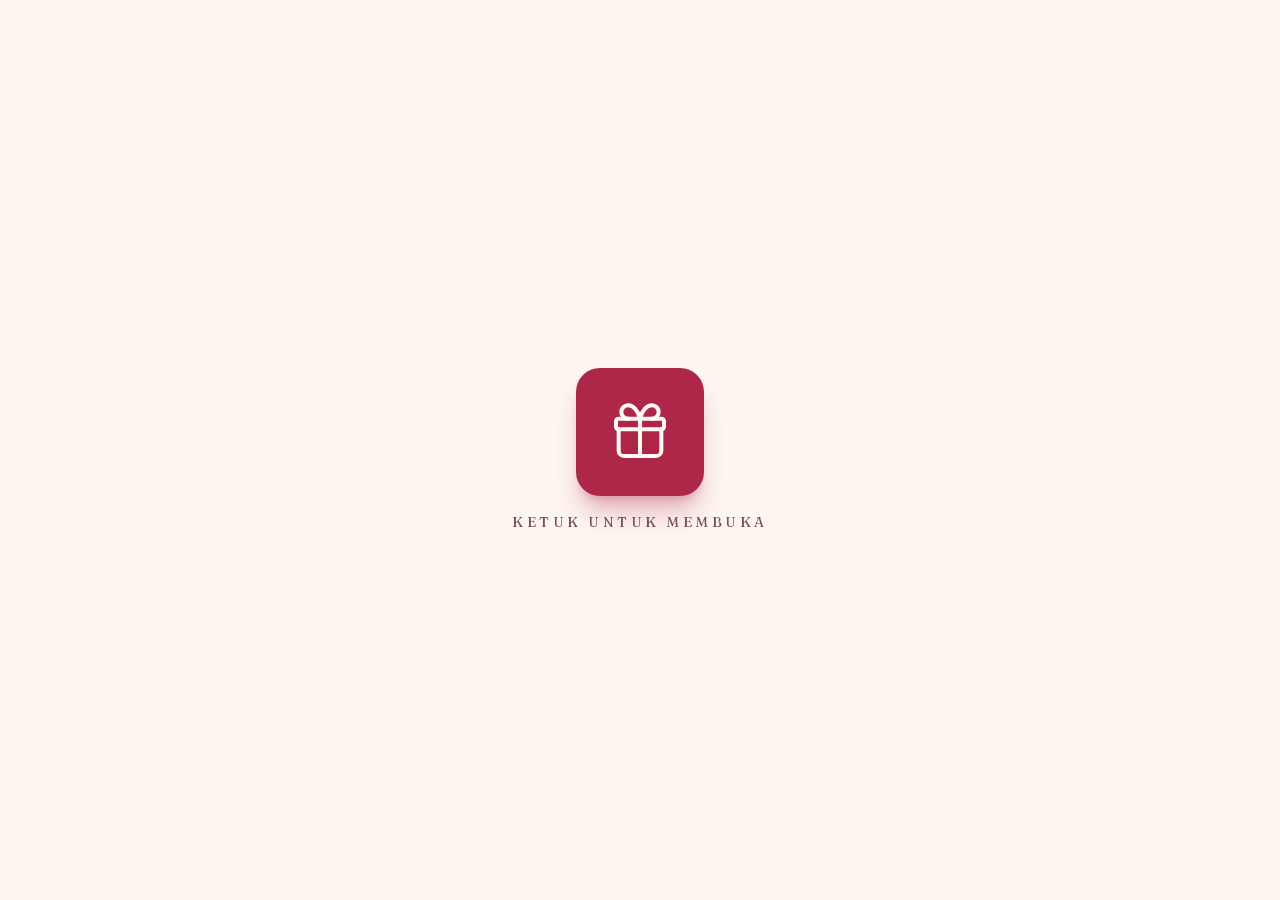
==== index.html @ 38d233c4 "Add files via upload" ====
<!DOCTYPE html><html lang="id" class="fraunces_9b1dab61-module__JGOFDG__variable caveat_5b73e2b9-module__c4RjOG__variable"><head><meta charSet="utf-8"/><meta name="viewport" content="width=device-width, initial-scale=1"/><link rel="preload" href="/_next/static/media/03bda585a99c6450-s.p.32sris142tqlb.woff2" as="font" crossorigin="" type="font/woff2"/><link rel="preload" href="/_next/static/media/a85fe84266768609-s.p.0h6ig86gwutp4.woff2" as="font" crossorigin="" type="font/woff2"/><link rel="stylesheet" href="/_next/static/chunks/39y3hc973870v.css" data-precedence="next"/><link rel="preload" as="script" fetchPriority="low" href="/_next/static/chunks/0jvtdsb--35ij.js"/><script src="/_next/static/chunks/0y-dctk-kmqss.js" async=""></script><script src="/_next/static/chunks/1mkbuudhndal5.js" async=""></script><script src="/_next/static/chunks/03id_cqkhol3h.js" async=""></script><script src="/_next/static/chunks/turbopack-0vemyr0peoya2.js" async=""></script><script src="/_next/static/chunks/1ev8c16geqy6k.js" async="" crossorigin=""></script><script src="/_next/static/chunks/271dxc284wuk1.js" async="" crossorigin=""></script><meta name="theme-color" content="#f8f1ea"/><meta name="color-scheme" content="light"/><title>Selamat Ulang Tahun, Sayang</title><meta name="description" content="Sebuah hadiah kecil untuk orang yang paling aku sayang."/><meta name="generator" content="v0.app"/><meta name="next-size-adjust" content=""/><script src="/_next/static/chunks/0cz1d0mv5g_q7.js" noModule=""></script></head><body class="antialiased"><div hidden=""><!--$--><!--/$--></div><audio src="/media/serta-mulia.mp3" loop="" preload="auto"></audio><div class="fixed inset-0 z-50 flex flex-col items-center justify-center gap-8 overflow-hidden bg-background px-6 text-center"><button type="button" class="group flex flex-col items-center gap-4 rounded-2xl p-4 focus-visible:outline-2 focus-visible:outline-offset-4 focus-visible:outline-primary"><span class="animate-wiggle flex size-32 items-center justify-center rounded-3xl bg-primary text-primary-foreground shadow-xl shadow-primary/30 transition-transform group-hover:scale-105"><svg xmlns="http://www.w3.org/2000/svg" width="24" height="24" viewBox="0 0 24 24" fill="none" stroke="currentColor" stroke-width="1.5" stroke-linecap="round" stroke-linejoin="round" class="lucide lucide-gift size-16" aria-hidden="true"><path d="M12 7v14"></path><path d="M20 11v8a2 2 0 0 1-2 2H6a2 2 0 0 1-2-2v-8"></path><path d="M7.5 7a1 1 0 0 1 0-5A4.8 8 0 0 1 12 7a4.8 8 0 0 1 4.5-5 1 1 0 0 1 0 5"></path><rect x="3" y="7" width="18" height="4" rx="1"></rect></svg></span><span class="text-sm uppercase tracking-[0.25em] text-muted-foreground">Ketuk untuk membuka</span></button></div><!--$--><!--/$--><!--$!--><template data-dgst="BAILOUT_TO_CLIENT_SIDE_RENDERING"></template><!--/$--><script src="/_next/static/chunks/0jvtdsb--35ij.js" id="_R_" async=""></script><script>(self.__next_f=self.__next_f||[]).push([0])</script><script>self.__next_f.push([1,"1:\"$Sreact.fragment\"\n2:I[39756,[\"/_next/static/chunks/1ev8c16geqy6k.js\"],\"default\"]\n3:I[37457,[\"/_next/static/chunks/1ev8c16geqy6k.js\"],\"default\"]\n4:I[2355,[\"/_next/static/chunks/1ev8c16geqy6k.js\"],\"Analytics\"]\n5:I[55996,[\"/_next/static/chunks/1ev8c16geqy6k.js\",\"/_next/static/chunks/271dxc284wuk1.js\"],\"BirthdayExperience\"]\n6:I[97367,[\"/_next/static/chunks/1ev8c16geqy6k.js\"],\"OutletBoundary\"]\n7:\"$Sreact.suspense\"\n9:I[97367,[\"/_next/static/chunks/1ev8c16geqy6k.js\"],\"ViewportBoundary\"]\nb:I[97367,[\"/_next/static/chunks/1ev8c16geqy6k.js\"],\"MetadataBoundary\"]\nd:I[68027,[\"/_next/static/chunks/1ev8c16geqy6k.js\"],\"default\",1]\n:HL[\"/_next/static/chunks/39y3hc973870v.css\",\"style\"]\n:HL[\"/_next/static/media/03bda585a99c6450-s.p.32sris142tqlb.woff2\",\"font\",{\"crossOrigin\":\"\",\"type\":\"font/woff2\"}]\n:HL[\"/_next/static/media/a85fe84266768609-s.p.0h6ig86gwutp4.woff2\",\"font\",{\"crossOrigin\":\"\",\"type\":\"font/woff2\"}]\n0:{\"P\":null,\"c\":[\"\",\"\"],\"q\":\"\",\"i\":false,\"f\":[[[\"\",{\"children\":[\"__PAGE__\",{},\"$undefined\",\"$undefined\",4608]},\"$undefined\",\"$undefined\",4624],[[\"$\",\"$1\",\"c\",{\"children\":[[[\"$\",\"link\",\"0\",{\"rel\":\"stylesheet\",\"href\":\"/_next/static/chunks/39y3hc973870v.css\",\"precedence\":\"next\",\"crossOrigin\":\"$undefined\",\"nonce\":\"$undefined\"}],[\"$\",\"script\",\"script-0\",{\"src\":\"/_next/static/chunks/1ev8c16geqy6k.js\",\"async\":true,\"nonce\":\"$undefined\"}]],[\"$\",\"html\",null,{\"lang\":\"id\",\"className\":\"fraunces_9b1dab61-module__JGOFDG__variable caveat_5b73e2b9-module__c4RjOG__variable\",\"children\":[\"$\",\"body\",null,{\"className\":\"antialiased\",\"children\":[[\"$\",\"$L2\",null,{\"parallelRouterKey\":\"children\",\"error\":\"$undefined\",\"errorStyles\":\"$undefined\",\"errorScripts\":\"$undefined\",\"template\":[\"$\",\"$L3\",null,{}],\"templateStyles\":\"$undefined\",\"templateScripts\":\"$undefined\",\"notFound\":[[[\"$\",\"title\",null,{\"children\":\"404: This page could not be found.\"}],[\"$\",\"div\",null,{\"style\":{\"fontFamily\":\"system-ui,\\\"Segoe UI\\\",Roboto,Helvetica,Arial,sans-serif,\\\"Apple Color Emoji\\\",\\\"Segoe UI Emoji\\\"\",\"height\":\"100vh\",\"textAlign\":\"center\",\"display\":\"flex\",\"flexDirection\":\"column\",\"alignItems\":\"center\",\"justifyContent\":\"center\"},\"children\":[\"$\",\"div\",null,{\"children\":[[\"$\",\"style\",null,{\"dangerouslySetInnerHTML\":{\"__html\":\"body{color:#000;background:#fff;margin:0}.next-error-h1{border-right:1px solid rgba(0,0,0,.3)}@media (prefers-color-scheme:dark){body{color:#fff;background:#000}.next-error-h1{border-right:1px solid rgba(255,255,255,.3)}}\"}}],[\"$\",\"h1\",null,{\"className\":\"next-error-h1\",\"style\":{\"display\":\"inline-block\",\"margin\":\"0 20px 0 0\",\"padding\":\"0 23px 0 0\",\"fontSize\":24,\"fontWeight\":500,\"verticalAlign\":\"top\",\"lineHeight\":\"49px\"},\"children\":404}],[\"$\",\"div\",null,{\"style\":{\"display\":\"inline-block\"},\"children\":[\"$\",\"h2\",null,{\"style\":{\"fontSize\":14,\"fontWeight\":400,\"lineHeight\":\"49px\",\"margin\":0},\"children\":\"This page could not be found.\"}]}]]}]}]],[]],\"forbidden\":\"$undefined\",\"unauthorized\":\"$undefined\"}],[\"$\",\"$L4\",null,{}]]}]}]]}],{\"children\":[[\"$\",\"$1\",\"c\",{\"children\":[[\"$\",\"$L5\",null,{}],[[\"$\",\"script\",\"script-0\",{\"src\":\"/_next/static/chunks/271dxc284wuk1.js\",\"async\":true,\"nonce\":\"$undefined\"}]],[\"$\",\"$L6\",null,{\"children\":[\"$\",\"$7\",null,{\"name\":\"Next.MetadataOutlet\",\"children\":\"$@8\"}]}]]}],{},null,false,null]},null,false,null],[\"$\",\"$1\",\"h\",{\"children\":[null,[\"$\",\"$L9\",null,{\"children\":\"$La\"}],[\"$\",\"div\",null,{\"hidden\":true,\"children\":[\"$\",\"$Lb\",null,{\"children\":[\"$\",\"$7\",null,{\"name\":\"Next.Metadata\",\"children\":\"$Lc\"}]}]}],[\"$\",\"meta\",null,{\"name\":\"next-size-adjust\",\"content\":\"\"}]]}],false]],\"m\":\"$undefined\",\"G\":[\"$d\",[[\"$\",\"link\",\"0\",{\"rel\":\"stylesheet\",\"href\":\"/_next/static/chunks/39y3hc973870v.css\",\"precedence\":\"next\",\"crossOrigin\":\"$undefined\",\"nonce\":\"$undefined\"}]]],\"S\":true,\"h\":null,\"r\":\"$undefined\",\"s\":\"$undefined\",\"a\":\"$undefined\",\"l\":\"$undefined\",\"p\":\"$undefined\",\"d\":\"$undefined\",\"b\":\"PutQchP8NKRgI0JyvQ8mz\"}\na:[[\"$\",\"meta\",\"0\",{\"charSet\":\"utf-8\"}],[\"$\",\"meta\",\"1\",{\"name\":\"viewport\",\"content\":\"width=device-width, initial-scale=1\"}],[\"$\",\"meta\",\"2\",{\"name\":\"theme-color\",\"content\":\"#f8f1ea\"}],[\"$\",\"meta\",\"3\",{\"name\":\"color-scheme\",\"content\":\"light\"}]]\n8:null\nc:[[\"$\",\"title\",\"0\",{\"children\":\"Selamat Ulang Tahun, Sayang\"}],[\"$\",\"meta\",\"1\",{\"name\":\"description\",\"content\":\"Sebuah hadiah kecil untuk orang yang paling aku sayang.\"}],[\"$\",\"meta\",\"2\",{\"name\":\"generator\",\"content\":\"v0.app\"}]]\n"])</script></body></html>
---- _next/static/chunks/39y3hc973870v.css ----
@font-face{font-family:Fraunces;font-style:normal;font-weight:100 900;font-display:swap;src:url(../media/1e219c03c996efbd-s.2qo5md4hn_gum.woff2)format("woff2");unicode-range:U+102-103,U+110-111,U+128-129,U+168-169,U+1A0-1A1,U+1AF-1B0,U+300-301,U+303-304,U+308-309,U+323,U+329,U+1EA0-1EF9,U+20AB}@font-face{font-family:Fraunces;font-style:normal;font-weight:100 900;font-display:swap;src:url(../media/b35b0dbffda7f2c4-s.1d9rlgtqyj_-l.woff2)format("woff2");unicode-range:U+100-2BA,U+2BD-2C5,U+2C7-2CC,U+2CE-2D7,U+2DD-2FF,U+304,U+308,U+329,U+1D00-1DBF,U+1E00-1E9F,U+1EF2-1EFF,U+2020,U+20A0-20AB,U+20AD-20C0,U+2113,U+2C60-2C7F,U+A720-A7FF}@font-face{font-family:Fraunces;font-style:normal;font-weight:100 900;font-display:swap;src:url(../media/03bda585a99c6450-s.p.32sris142tqlb.woff2)format("woff2");unicode-range:U+??,U+131,U+152-153,U+2BB-2BC,U+2C6,U+2DA,U+2DC,U+304,U+308,U+329,U+2000-206F,U+20AC,U+2122,U+2191,U+2193,U+2212,U+2215,U+FEFF,U+FFFD}@font-face{font-family:Fraunces Fallback;src:local(Times New Roman);ascent-override:84.71%;descent-override:22.09%;line-gap-override:0.0%;size-adjust:115.45%}.fraunces_9b1dab61-module__JGOFDG__className{font-family:Fraunces,Fraunces Fallback;font-style:normal}.fraunces_9b1dab61-module__JGOFDG__variable{--font-fraunces:"Fraunces", "Fraunces Fallback"}
@font-face{font-family:Caveat;font-style:normal;font-weight:400 700;font-display:swap;src:url(../media/da4b870ab52b3094-s.2rv_b6cm3-gtx.woff2)format("woff2");unicode-range:U+460-52F,U+1C80-1C8A,U+20B4,U+2DE0-2DFF,U+A640-A69F,U+FE2E-FE2F}@font-face{font-family:Caveat;font-style:normal;font-weight:400 700;font-display:swap;src:url(../media/86d70b7c76b6ec6e-s.43yn3v1dnm71_.woff2)format("woff2");unicode-range:U+301,U+400-45F,U+490-491,U+4B0-4B1,U+2116}@font-face{font-family:Caveat;font-style:normal;font-weight:400 700;font-display:swap;src:url(../media/11cc37d7380d16b4-s.27riv1g955cgo.woff2)format("woff2");unicode-range:U+100-2BA,U+2BD-2C5,U+2C7-2CC,U+2CE-2D7,U+2DD-2FF,U+304,U+308,U+329,U+1D00-1DBF,U+1E00-1E9F,U+1EF2-1EFF,U+2020,U+20A0-20AB,U+20AD-20C0,U+2113,U+2C60-2C7F,U+A720-A7FF}@font-face{font-family:Caveat;font-style:normal;font-weight:400 700;font-display:swap;src:url(../media/a85fe84266768609-s.p.0h6ig86gwutp4.woff2)format("woff2");unicode-range:U+??,U+131,U+152-153,U+2BB-2BC,U+2C6,U+2DA,U+2DC,U+304,U+308,U+329,U+2000-206F,U+20AC,U+2122,U+2191,U+2193,U+2212,U+2215,U+FEFF,U+FFFD}@font-face{font-family:Caveat Fallback;src:local(Arial);ascent-override:124.77%;descent-override:38.99%;line-gap-override:0.0%;size-adjust:76.94%}.caveat_5b73e2b9-module__c4RjOG__className{font-family:Caveat,Caveat Fallback;font-style:normal}.caveat_5b73e2b9-module__c4RjOG__variable{--font-caveat:"Caveat", "Caveat Fallback"}
@layer properties{@supports (((-webkit-hyphens:none)) and (not (margin-trim:inline))) or ((-moz-orient:inline) and (not (color:rgb(from red r g b)))){:root,:host{--shimmer-angle:20deg}*,:before,:after,::backdrop{--tw-translate-x:0;--tw-translate-y:0;--tw-translate-z:0;--tw-rotate-x:initial;--tw-rotate-y:initial;--tw-rotate-z:initial;--tw-skew-x:initial;--tw-skew-y:initial;--tw-border-style:solid;--tw-gradient-position:initial;--tw-gradient-from:#0000;--tw-gradient-via:#0000;--tw-gradient-to:#0000;--tw-gradient-stops:initial;--tw-gradient-via-stops:initial;--tw-gradient-from-position:0%;--tw-gradient-via-position:50%;--tw-gradient-to-position:100%;--tw-leading:initial;--tw-font-weight:initial;--tw-tracking:initial;--tw-ordinal:initial;--tw-slashed-zero:initial;--tw-numeric-figure:initial;--tw-numeric-spacing:initial;--tw-numeric-fraction:initial;--tw-shadow:0 0 #0000;--tw-shadow-color:initial;--tw-shadow-alpha:100%;--tw-inset-shadow:0 0 #0000;--tw-inset-shadow-color:initial;--tw-inset-shadow-alpha:100%;--tw-ring-color:initial;--tw-ring-shadow:0 0 #0000;--tw-inset-ring-color:initial;--tw-inset-ring-shadow:0 0 #0000;--tw-ring-inset:initial;--tw-ring-offset-width:0px;--tw-ring-offset-color:#fff;--tw-ring-offset-shadow:0 0 #0000;--tw-outline-style:solid;--tw-blur:initial;--tw-brightness:initial;--tw-contrast:initial;--tw-grayscale:initial;--tw-hue-rotate:initial;--tw-invert:initial;--tw-opacity:initial;--tw-saturate:initial;--tw-sepia:initial;--tw-drop-shadow:initial;--tw-drop-shadow-color:initial;--tw-drop-shadow-alpha:100%;--tw-drop-shadow-size:initial;--tw-backdrop-blur:initial;--tw-backdrop-brightness:initial;--tw-backdrop-contrast:initial;--tw-backdrop-grayscale:initial;--tw-backdrop-hue-rotate:initial;--tw-backdrop-invert:initial;--tw-backdrop-opacity:initial;--tw-backdrop-saturate:initial;--tw-backdrop-sepia:initial;--tw-duration:initial;--tw-scale-x:1;--tw-scale-y:1;--tw-scale-z:1;--tw-animation-delay:0s;--tw-animation-direction:normal;--tw-animation-duration:initial;--tw-animation-fill-mode:none;--tw-animation-iteration-count:1;--tw-enter-blur:0;--tw-enter-opacity:1;--tw-enter-rotate:0;--tw-enter-scale:1;--tw-enter-translate-x:0;--tw-enter-translate-y:0;--tw-exit-blur:0;--tw-exit-opacity:1;--tw-exit-rotate:0;--tw-exit-scale:1;--tw-exit-translate-x:0;--tw-exit-translate-y:0;--scroll-fade-t:0px;--scroll-fade-b:0px;--scroll-fade-s:0px;--scroll-fade-e:0px;--scroll-fade-mask:initial;--shimmer-image:initial;--shimmer-text-fill:initial}}}@layer theme{:root,:host{--font-sans:-apple-system, BlinkMacSystemFont, "Segoe UI", Roboto, "Helvetica Neue", "Noto Sans", Arial, sans-serif, "Apple Color Emoji", "Segoe UI Emoji", "Segoe UI Symbol", "Noto Color Emoji";--font-mono:ui-monospace, SFMono-Regular, Menlo, Monaco, Consolas, "Liberation Mono", "Courier New", monospace;--color-orange-500:#fe6e00;--color-amber-400:#fcbb00;--color-yellow-100:#fef9c2;--spacing:.25rem;--container-sm:24rem;--container-lg:32rem;--container-xl:36rem;--container-2xl:42rem;--container-5xl:64rem;--text-xs:.75rem;--text-xs--line-height:calc(1 / .75);--text-sm:.875rem;--text-sm--line-height:calc(1.25 / .875);--text-lg:1.125rem;--text-lg--line-height:calc(1.75 / 1.125);--text-xl:1.25rem;--text-xl--line-height:calc(1.75 / 1.25);--text-2xl:1.5rem;--text-2xl--line-height:calc(2 / 1.5);--text-3xl:1.875rem;--text-3xl--line-height:calc(2.25 / 1.875);--text-4xl:2.25rem;--text-4xl--line-height:calc(2.5 / 2.25);--text-5xl:3rem;--text-5xl--line-height:1;--text-7xl:4.5rem;--text-7xl--line-height:1;--text-8xl:6rem;--text-8xl--line-height:1;--font-weight-medium:500;--font-weight-semibold:600;--tracking-tight:-.025em;--leading-snug:1.375;--leading-relaxed:1.625;--radius-md:calc(var(--radius) * .8);--radius-3xl:1.5rem;--animate-pulse:pulse 2s cubic-bezier(.4, 0, .6, 1) infinite;--animate-bounce:bounce 1s infinite;--blur-sm:8px;--blur-3xl:64px;--default-transition-duration:.15s;--default-transition-timing-function:cubic-bezier(.4, 0, .2, 1);--default-font-family:var(--font-sans);--default-mono-font-family:var(--font-mono)}@supports (color:lab(0% 0 0)){:root,:host{--color-orange-500:lab(64.272% 57.1788 90.3583);--color-amber-400:lab(80.1641% 16.6016 99.2089);--color-yellow-100:lab(97.3564% -4.51407 27.344)}}}@layer base{*,:after,:before,::backdrop{box-sizing:border-box;border:0 solid;margin:0;padding:0}::file-selector-button{box-sizing:border-box;border:0 solid;margin:0;padding:0}html,:host{-webkit-text-size-adjust:100%;tab-size:4;line-height:1.5;font-family:var(--default-font-family,-apple-system, BlinkMacSystemFont, "Segoe UI", Roboto, "Helvetica Neue", "Noto Sans", Arial, sans-serif, "Apple Color Emoji", "Segoe UI Emoji", "Segoe UI Symbol", "Noto Color Emoji");font-feature-settings:var(--default-font-feature-settings,normal);font-variation-settings:var(--default-font-variation-settings,normal);-webkit-tap-highlight-color:transparent}hr{height:0;color:inherit;border-top-width:1px}abbr:where([title]){-webkit-text-decoration:underline dotted;text-decoration:underline dotted}h1,h2,h3,h4,h5,h6{font-size:inherit;font-weight:inherit}a{color:inherit;-webkit-text-decoration:inherit;-webkit-text-decoration:inherit;-webkit-text-decoration:inherit;-webkit-text-decoration:inherit;text-decoration:inherit}b,strong{font-weight:bolder}code,kbd,samp,pre{font-family:var(--default-mono-font-family,ui-monospace, SFMono-Regular, Menlo, Monaco, Consolas, "Liberation Mono", "Courier New", monospace);font-feature-settings:var(--default-mono-font-feature-settings,normal);font-variation-settings:var(--default-mono-font-variation-settings,normal);font-size:1em}small{font-size:80%}sub,sup{vertical-align:baseline;font-size:75%;line-height:0;position:relative}sub{bottom:-.25em}sup{top:-.5em}table{text-indent:0;border-color:inherit;border-collapse:collapse}:-moz-focusring:where(:not(iframe)){outline:auto}progress{vertical-align:baseline}summary{display:list-item}ol,ul,menu{list-style:none}img,svg,video,canvas,audio,iframe,embed,object{vertical-align:middle;display:block}img,video{max-width:100%;height:auto}button,input,select,optgroup,textarea{font:inherit;font-feature-settings:inherit;font-variation-settings:inherit;letter-spacing:inherit;color:inherit;opacity:1;background-color:#0000;border-radius:0}::file-selector-button{font:inherit;font-feature-settings:inherit;font-variation-settings:inherit;letter-spacing:inherit;color:inherit;opacity:1;background-color:#0000;border-radius:0}:where(select:is([multiple],[size])) optgroup{font-weight:bolder}:where(select:is([multiple],[size])) optgroup option{padding-inline-start:20px}::file-selector-button{margin-inline-end:4px}::placeholder{opacity:1}@supports (not ((-webkit-appearance:-apple-pay-button))) or (contain-intrinsic-size:1px){::placeholder{color:currentColor}@supports (color:color-mix(in lab, red, red)){::placeholder{color:color-mix(in oklab, currentcolor 50%, transparent)}}}textarea{resize:vertical}::-webkit-search-decoration{-webkit-appearance:none}::-webkit-date-and-time-value{min-height:1lh;text-align:inherit}::-webkit-datetime-edit{display:inline-flex}::-webkit-datetime-edit-fields-wrapper{padding:0}::-webkit-datetime-edit{padding-block:0}::-webkit-datetime-edit-year-field{padding-block:0}::-webkit-datetime-edit-month-field{padding-block:0}::-webkit-datetime-edit-day-field{padding-block:0}::-webkit-datetime-edit-hour-field{padding-block:0}::-webkit-datetime-edit-minute-field{padding-block:0}::-webkit-datetime-edit-second-field{padding-block:0}::-webkit-datetime-edit-millisecond-field{padding-block:0}::-webkit-datetime-edit-meridiem-field{padding-block:0}::-webkit-calendar-picker-indicator{line-height:1}:-moz-ui-invalid{box-shadow:none}button,input:where([type=button],[type=reset],[type=submit]){appearance:button}::file-selector-button{appearance:button}::-webkit-inner-spin-button{height:auto}::-webkit-outer-spin-button{height:auto}[hidden]:where(:not([hidden=until-found])){display:none!important}*{border-color:var(--border);outline-color:var(--ring)}@supports (color:color-mix(in lab, red, red)){*{outline-color:color-mix(in oklab, var(--ring) 50%, transparent)}}body{background-color:var(--background);font-family:var(--font-fraunces), ui-serif, Georgia, serif;color:var(--foreground)}}@layer components;@layer utilities{.pointer-events-none{pointer-events:none}.absolute{position:absolute}.fixed{position:fixed}.relative{position:relative}.inset-0{inset:0}.inset-3{inset:calc(var(--spacing) * 3)}.inset-x-0{inset-inline:0}.-top-3{top:calc(var(--spacing) * -3)}.-top-10{top:calc(var(--spacing) * -10)}.top-0{top:0}.top-2{top:calc(var(--spacing) * 2)}.-right-6{right:calc(var(--spacing) * -6)}.right-4{right:calc(var(--spacing) * 4)}.-bottom-10{bottom:calc(var(--spacing) * -10)}.-bottom-24{bottom:calc(var(--spacing) * -24)}.bottom-4{bottom:calc(var(--spacing) * 4)}.bottom-5{bottom:calc(var(--spacing) * 5)}.bottom-8{bottom:calc(var(--spacing) * 8)}.-left-24{left:calc(var(--spacing) * -24)}.left-1\/2{left:50%}.-z-10{z-index:calc(10 * -1)}.z-0{z-index:0}.z-10{z-index:10}.z-40{z-index:40}.z-50{z-index:50}.mx-auto{margin-inline:auto}.mt-2{margin-top:calc(var(--spacing) * 2)}.mt-3{margin-top:calc(var(--spacing) * 3)}.mt-4{margin-top:calc(var(--spacing) * 4)}.mt-6{margin-top:calc(var(--spacing) * 6)}.mt-8{margin-top:calc(var(--spacing) * 8)}.mt-10{margin-top:calc(var(--spacing) * 10)}.mt-12{margin-top:calc(var(--spacing) * 12)}.mt-14{margin-top:calc(var(--spacing) * 14)}.mt-16{margin-top:calc(var(--spacing) * 16)}.block{display:block}.flex{display:flex}.grid{display:grid}.hidden{display:none}.inline-flex{display:inline-flex}.aspect-\[2\/3\]{aspect-ratio:2/3}.size-2{width:calc(var(--spacing) * 2);height:calc(var(--spacing) * 2)}.size-4{width:calc(var(--spacing) * 4);height:calc(var(--spacing) * 4)}.size-5{width:calc(var(--spacing) * 5);height:calc(var(--spacing) * 5)}.size-6{width:calc(var(--spacing) * 6);height:calc(var(--spacing) * 6)}.size-7{width:calc(var(--spacing) * 7);height:calc(var(--spacing) * 7)}.size-8{width:calc(var(--spacing) * 8);height:calc(var(--spacing) * 8)}.size-9{width:calc(var(--spacing) * 9);height:calc(var(--spacing) * 9)}.size-11{width:calc(var(--spacing) * 11);height:calc(var(--spacing) * 11)}.size-12{width:calc(var(--spacing) * 12);height:calc(var(--spacing) * 12)}.size-16{width:calc(var(--spacing) * 16);height:calc(var(--spacing) * 16)}.size-28{width:calc(var(--spacing) * 28);height:calc(var(--spacing) * 28)}.size-32{width:calc(var(--spacing) * 32);height:calc(var(--spacing) * 32)}.size-72{width:calc(var(--spacing) * 72);height:calc(var(--spacing) * 72)}.size-full{width:100%;height:100%}.h-2{height:calc(var(--spacing) * 2)}.h-4{height:calc(var(--spacing) * 4)}.h-5{height:calc(var(--spacing) * 5)}.h-6{height:calc(var(--spacing) * 6)}.h-7{height:calc(var(--spacing) * 7)}.h-8{height:calc(var(--spacing) * 8)}.h-9{height:calc(var(--spacing) * 9)}.h-14{height:calc(var(--spacing) * 14)}.h-16{height:calc(var(--spacing) * 16)}.h-20{height:calc(var(--spacing) * 20)}.h-24{height:calc(var(--spacing) * 24)}.h-px{height:1px}.min-h-80{min-height:calc(var(--spacing) * 80)}.min-h-svh{min-height:100svh}.w-0\.5{width:calc(var(--spacing) * .5)}.w-4{width:calc(var(--spacing) * 4)}.w-5{width:calc(var(--spacing) * 5)}.w-6{width:calc(var(--spacing) * 6)}.w-7{width:calc(var(--spacing) * 7)}.w-12{width:calc(var(--spacing) * 12)}.w-24{width:calc(var(--spacing) * 24)}.w-56{width:calc(var(--spacing) * 56)}.w-72{width:calc(var(--spacing) * 72)}.w-80{width:calc(var(--spacing) * 80)}.w-full{width:100%}.max-w-2xl{max-width:var(--container-2xl)}.max-w-5xl{max-width:var(--container-5xl)}.max-w-lg{max-width:var(--container-lg)}.max-w-sm{max-width:var(--container-sm)}.max-w-xl{max-width:var(--container-xl)}.flex-1{flex:1}.shrink-0{flex-shrink:0}.-translate-x-1\/2{--tw-translate-x:calc(calc(1 / 2 * 100%) * -1);translate:var(--tw-translate-x) var(--tw-translate-y)}.rotate-2{rotate:2deg}.transform{transform:var(--tw-rotate-x,) var(--tw-rotate-y,) var(--tw-rotate-z,) var(--tw-skew-x,) var(--tw-skew-y,)}.animate-bounce{animation:var(--animate-bounce)}.animate-in{animation:enter var(--tw-animation-duration,var(--tw-duration,.15s))var(--tw-ease,ease)var(--tw-animation-delay,0s)var(--tw-animation-iteration-count,1)var(--tw-animation-direction,normal)var(--tw-animation-fill-mode,none)}.animate-pulse{animation:var(--animate-pulse)}.cursor-pointer{cursor:pointer}.grid-cols-2{grid-template-columns:repeat(2,minmax(0,1fr))}.flex-col{flex-direction:column}.items-center{align-items:center}.items-end{align-items:flex-end}.justify-around{justify-content:space-around}.justify-between{justify-content:space-between}.justify-center{justify-content:center}.justify-end{justify-content:flex-end}.gap-1{gap:var(--spacing)}.gap-1\.5{gap:calc(var(--spacing) * 1.5)}.gap-2{gap:calc(var(--spacing) * 2)}.gap-3{gap:calc(var(--spacing) * 3)}.gap-4{gap:calc(var(--spacing) * 4)}.gap-5{gap:calc(var(--spacing) * 5)}.gap-6{gap:calc(var(--spacing) * 6)}.gap-8{gap:calc(var(--spacing) * 8)}.gap-14{gap:calc(var(--spacing) * 14)}.overflow-hidden{overflow:hidden}.rounded-2xl{border-radius:calc(var(--radius) * 1.8)}.rounded-3xl{border-radius:var(--radius-3xl)}.rounded-\[1\.5rem\]{border-radius:1.5rem}.rounded-\[2rem\]{border-radius:2rem}.rounded-\[50\%_50\%_50\%_50\%\/60\%_60\%_40\%_40\%\]{border-radius:50%/60% 60% 40% 40%}.rounded-\[min\(var\(--radius-md\)\,10px\)\]{border-radius:min(var(--radius-md), 10px)}.rounded-\[min\(var\(--radius-md\)\,12px\)\]{border-radius:min(var(--radius-md), 12px)}.rounded-full{border-radius:3.40282e38px}.rounded-lg{border-radius:var(--radius)}.rounded-sm{border-radius:calc(var(--radius) * .6)}.rounded-t-2xl{border-top-left-radius:calc(var(--radius) * 1.8);border-top-right-radius:calc(var(--radius) * 1.8)}.rounded-t-sm{border-top-left-radius:calc(var(--radius) * .6);border-top-right-radius:calc(var(--radius) * .6)}.rounded-t-xl{border-top-left-radius:calc(var(--radius) * 1.4);border-top-right-radius:calc(var(--radius) * 1.4)}.rounded-b-full{border-bottom-right-radius:3.40282e38px;border-bottom-left-radius:3.40282e38px}.border{border-style:var(--tw-border-style);border-width:1px}.border-border{border-color:var(--border)}.border-primary{border-color:var(--primary)}.border-primary-foreground\/20{border-color:var(--primary-foreground)}@supports (color:color-mix(in lab, red, red)){.border-primary-foreground\/20{border-color:color-mix(in oklab, var(--primary-foreground) 20%, transparent)}}.border-primary-foreground\/30{border-color:var(--primary-foreground)}@supports (color:color-mix(in lab, red, red)){.border-primary-foreground\/30{border-color:color-mix(in oklab, var(--primary-foreground) 30%, transparent)}}.border-transparent{border-color:#0000}.bg-background,.bg-background\/65{background-color:var(--background)}@supports (color:color-mix(in lab, red, red)){.bg-background\/65{background-color:color-mix(in oklab, var(--background) 65%, transparent)}}.bg-card,.bg-card\/90{background-color:var(--card)}@supports (color:color-mix(in lab, red, red)){.bg-card\/90{background-color:color-mix(in oklab, var(--card) 90%, transparent)}}.bg-destructive\/10{background-color:var(--destructive)}@supports (color:color-mix(in lab, red, red)){.bg-destructive\/10{background-color:color-mix(in oklab, var(--destructive) 10%, transparent)}}.bg-foreground\/70{background-color:var(--foreground)}@supports (color:color-mix(in lab, red, red)){.bg-foreground\/70{background-color:color-mix(in oklab, var(--foreground) 70%, transparent)}}.bg-gold{background-color:var(--gold)}.bg-muted{background-color:var(--muted)}.bg-muted-foreground\/20{background-color:var(--muted-foreground)}@supports (color:color-mix(in lab, red, red)){.bg-muted-foreground\/20{background-color:color-mix(in oklab, var(--muted-foreground) 20%, transparent)}}.bg-muted-foreground\/40{background-color:var(--muted-foreground)}@supports (color:color-mix(in lab, red, red)){.bg-muted-foreground\/40{background-color:color-mix(in oklab, var(--muted-foreground) 40%, transparent)}}.bg-primary{background-color:var(--primary)}.bg-primary-foreground,.bg-primary-foreground\/10{background-color:var(--primary-foreground)}@supports (color:color-mix(in lab, red, red)){.bg-primary-foreground\/10{background-color:color-mix(in oklab, var(--primary-foreground) 10%, transparent)}}.bg-primary\/40{background-color:var(--primary)}@supports (color:color-mix(in lab, red, red)){.bg-primary\/40{background-color:color-mix(in oklab, var(--primary) 40%, transparent)}}.bg-secondary,.bg-secondary\/40{background-color:var(--secondary)}@supports (color:color-mix(in lab, red, red)){.bg-secondary\/40{background-color:color-mix(in oklab, var(--secondary) 40%, transparent)}}.bg-transparent{background-color:#0000}.bg-gradient-to-br{--tw-gradient-position:to bottom right in oklab;background-image:linear-gradient(var(--tw-gradient-stops))}.bg-gradient-to-t{--tw-gradient-position:to top in oklab;background-image:linear-gradient(var(--tw-gradient-stops))}.bg-\[repeating-linear-gradient\(135deg\,var\(--card\)_0_6px\,var\(--secondary\)_6px_12px\)\]{background-image:repeating-linear-gradient(135deg,var(--card) 0 6px,var(--secondary) 6px 12px)}.from-orange-500{--tw-gradient-from:var(--color-orange-500);--tw-gradient-stops:var(--tw-gradient-via-stops,var(--tw-gradient-position), var(--tw-gradient-from) var(--tw-gradient-from-position), var(--tw-gradient-to) var(--tw-gradient-to-position))}.from-primary{--tw-gradient-from:var(--primary);--tw-gradient-stops:var(--tw-gradient-via-stops,var(--tw-gradient-position), var(--tw-gradient-from) var(--tw-gradient-from-position), var(--tw-gradient-to) var(--tw-gradient-to-position))}.via-amber-400{--tw-gradient-via:var(--color-amber-400);--tw-gradient-via-stops:var(--tw-gradient-position), var(--tw-gradient-from) var(--tw-gradient-from-position), var(--tw-gradient-via) var(--tw-gradient-via-position), var(--tw-gradient-to) var(--tw-gradient-to-position);--tw-gradient-stops:var(--tw-gradient-via-stops)}.via-primary{--tw-gradient-via:var(--primary);--tw-gradient-via-stops:var(--tw-gradient-position), var(--tw-gradient-from) var(--tw-gradient-from-position), var(--tw-gradient-via) var(--tw-gradient-via-position), var(--tw-gradient-to) var(--tw-gradient-to-position);--tw-gradient-stops:var(--tw-gradient-via-stops)}.to-primary\/70{--tw-gradient-to:var(--primary)}@supports (color:color-mix(in lab, red, red)){.to-primary\/70{--tw-gradient-to:color-mix(in oklab, var(--primary) 70%, transparent)}}.to-primary\/70{--tw-gradient-stops:var(--tw-gradient-via-stops,var(--tw-gradient-position), var(--tw-gradient-from) var(--tw-gradient-from-position), var(--tw-gradient-to) var(--tw-gradient-to-position))}.to-yellow-100{--tw-gradient-to:var(--color-yellow-100);--tw-gradient-stops:var(--tw-gradient-via-stops,var(--tw-gradient-position), var(--tw-gradient-from) var(--tw-gradient-from-position), var(--tw-gradient-to) var(--tw-gradient-to-position))}.bg-clip-padding{background-clip:padding-box}.fill-primary{fill:var(--primary)}.fill-primary-foreground{fill:var(--primary-foreground)}.fill-secondary{fill:var(--secondary)}.object-cover{object-fit:cover}.p-3{padding:calc(var(--spacing) * 3)}.p-4{padding:calc(var(--spacing) * 4)}.p-8{padding:calc(var(--spacing) * 8)}.px-2{padding-inline:calc(var(--spacing) * 2)}.px-2\.5{padding-inline:calc(var(--spacing) * 2.5)}.px-4{padding-inline:calc(var(--spacing) * 4)}.px-6{padding-inline:calc(var(--spacing) * 6)}.py-2\.5{padding-block:calc(var(--spacing) * 2.5)}.py-3{padding-block:calc(var(--spacing) * 3)}.py-20{padding-block:calc(var(--spacing) * 20)}.py-24{padding-block:calc(var(--spacing) * 24)}.pb-5{padding-bottom:calc(var(--spacing) * 5)}.text-center{text-align:center}.text-left{text-align:left}.font-hand{font-family:var(--font-caveat), cursive}.font-mono{font-family:var(--font-mono)}.text-2xl{font-size:var(--text-2xl);line-height:var(--tw-leading,var(--text-2xl--line-height))}.text-3xl{font-size:var(--text-3xl);line-height:var(--tw-leading,var(--text-3xl--line-height))}.text-4xl{font-size:var(--text-4xl);line-height:var(--tw-leading,var(--text-4xl--line-height))}.text-5xl{font-size:var(--text-5xl);line-height:var(--tw-leading,var(--text-5xl--line-height))}.text-lg{font-size:var(--text-lg);line-height:var(--tw-leading,var(--text-lg--line-height))}.text-sm{font-size:var(--text-sm);line-height:var(--tw-leading,var(--text-sm--line-height))}.text-xs{font-size:var(--text-xs);line-height:var(--tw-leading,var(--text-xs--line-height))}.text-\[0\.8rem\]{font-size:.8rem}.text-\[12rem\]{font-size:12rem}.leading-\[1\.05\]{--tw-leading:1.05;line-height:1.05}.leading-none{--tw-leading:1;line-height:1}.leading-relaxed{--tw-leading:var(--leading-relaxed);line-height:var(--leading-relaxed)}.leading-snug{--tw-leading:var(--leading-snug);line-height:var(--leading-snug)}.font-medium{--tw-font-weight:var(--font-weight-medium);font-weight:var(--font-weight-medium)}.font-semibold{--tw-font-weight:var(--font-weight-semibold);font-weight:var(--font-weight-semibold)}.tracking-\[0\.3em\]{--tw-tracking:.3em;letter-spacing:.3em}.tracking-\[0\.15em\]{--tw-tracking:.15em;letter-spacing:.15em}.tracking-\[0\.25em\]{--tw-tracking:.25em;letter-spacing:.25em}.tracking-\[0\.35em\]{--tw-tracking:.35em;letter-spacing:.35em}.tracking-tight{--tw-tracking:var(--tracking-tight);letter-spacing:var(--tracking-tight)}.text-balance{text-wrap:balance}.text-pretty{text-wrap:pretty}.whitespace-nowrap{white-space:nowrap}.text-destructive{color:var(--destructive)}.text-foreground{color:var(--foreground)}.text-muted-foreground{color:var(--muted-foreground)}.text-primary{color:var(--primary)}.text-primary-foreground,.text-primary-foreground\/10{color:var(--primary-foreground)}@supports (color:color-mix(in lab, red, red)){.text-primary-foreground\/10{color:color-mix(in oklab, var(--primary-foreground) 10%, transparent)}}.text-primary-foreground\/70{color:var(--primary-foreground)}@supports (color:color-mix(in lab, red, red)){.text-primary-foreground\/70{color:color-mix(in oklab, var(--primary-foreground) 70%, transparent)}}.text-secondary{color:var(--secondary)}.text-secondary-foreground{color:var(--secondary-foreground)}.uppercase{text-transform:uppercase}.italic{font-style:italic}.tabular-nums{--tw-numeric-spacing:tabular-nums;font-variant-numeric:var(--tw-ordinal,) var(--tw-slashed-zero,) var(--tw-numeric-figure,) var(--tw-numeric-spacing,) var(--tw-numeric-fraction,)}.underline-offset-4{text-underline-offset:4px}.antialiased{-webkit-font-smoothing:antialiased;-moz-osx-font-smoothing:grayscale}.shadow-2xl{--tw-shadow:0 25px 50px -12px var(--tw-shadow-color,#00000040);box-shadow:var(--tw-inset-shadow), var(--tw-inset-ring-shadow), var(--tw-ring-offset-shadow), var(--tw-ring-shadow), var(--tw-shadow)}.shadow-\[0_0_24px_8px_rgba\(251\,191\,36\,0\.45\)\]{--tw-shadow:0 0 24px 8px var(--tw-shadow-color,#fbbf2473);box-shadow:var(--tw-inset-shadow), var(--tw-inset-ring-shadow), var(--tw-ring-offset-shadow), var(--tw-ring-shadow), var(--tw-shadow)}.shadow-lg{--tw-shadow:0 10px 15px -3px var(--tw-shadow-color,#0000001a), 0 4px 6px -4px var(--tw-shadow-color,#0000001a);box-shadow:var(--tw-inset-shadow), var(--tw-inset-ring-shadow), var(--tw-ring-offset-shadow), var(--tw-ring-shadow), var(--tw-shadow)}.shadow-sm{--tw-shadow:0 1px 3px 0 var(--tw-shadow-color,#0000001a), 0 1px 2px -1px var(--tw-shadow-color,#0000001a);box-shadow:var(--tw-inset-shadow), var(--tw-inset-ring-shadow), var(--tw-ring-offset-shadow), var(--tw-ring-shadow), var(--tw-shadow)}.shadow-xl{--tw-shadow:0 20px 25px -5px var(--tw-shadow-color,#0000001a), 0 8px 10px -6px var(--tw-shadow-color,#0000001a);box-shadow:var(--tw-inset-shadow), var(--tw-inset-ring-shadow), var(--tw-ring-offset-shadow), var(--tw-ring-shadow), var(--tw-shadow)}.ring-1{--tw-ring-shadow:var(--tw-ring-inset,) 0 0 0 calc(1px + var(--tw-ring-offset-width)) var(--tw-ring-color,currentcolor);box-shadow:var(--tw-inset-shadow), var(--tw-inset-ring-shadow), var(--tw-ring-offset-shadow), var(--tw-ring-shadow), var(--tw-shadow)}.shadow-primary\/25{--tw-shadow-color:var(--primary)}@supports (color:color-mix(in lab, red, red)){.shadow-primary\/25{--tw-shadow-color:color-mix(in oklab, color-mix(in oklab, var(--primary) 25%, transparent) var(--tw-shadow-alpha), transparent)}}.shadow-primary\/30{--tw-shadow-color:var(--primary)}@supports (color:color-mix(in lab, red, red)){.shadow-primary\/30{--tw-shadow-color:color-mix(in oklab, color-mix(in oklab, var(--primary) 30%, transparent) var(--tw-shadow-alpha), transparent)}}.ring-border{--tw-ring-color:var(--border)}.outline{outline-style:var(--tw-outline-style);outline-width:1px}.blur-3xl{--tw-blur:blur(var(--blur-3xl));filter:var(--tw-blur,) var(--tw-brightness,) var(--tw-contrast,) var(--tw-grayscale,) var(--tw-hue-rotate,) var(--tw-invert,) var(--tw-saturate,) var(--tw-sepia,) var(--tw-drop-shadow,)}.backdrop-blur{--tw-backdrop-blur:blur(8px);-webkit-backdrop-filter:var(--tw-backdrop-blur,) var(--tw-backdrop-brightness,) var(--tw-backdrop-contrast,) var(--tw-backdrop-grayscale,) var(--tw-backdrop-hue-rotate,) var(--tw-backdrop-invert,) var(--tw-backdrop-opacity,) var(--tw-backdrop-saturate,) var(--tw-backdrop-sepia,);backdrop-filter:var(--tw-backdrop-blur,) var(--tw-backdrop-brightness,) var(--tw-backdrop-contrast,) var(--tw-backdrop-grayscale,) var(--tw-backdrop-hue-rotate,) var(--tw-backdrop-invert,) var(--tw-backdrop-opacity,) var(--tw-backdrop-saturate,) var(--tw-backdrop-sepia,)}.backdrop-blur-\[2px\]{--tw-backdrop-blur:blur(2px);-webkit-backdrop-filter:var(--tw-backdrop-blur,) var(--tw-backdrop-brightness,) var(--tw-backdrop-contrast,) var(--tw-backdrop-grayscale,) var(--tw-backdrop-hue-rotate,) var(--tw-backdrop-invert,) var(--tw-backdrop-opacity,) var(--tw-backdrop-saturate,) var(--tw-backdrop-sepia,);backdrop-filter:var(--tw-backdrop-blur,) var(--tw-backdrop-brightness,) var(--tw-backdrop-contrast,) var(--tw-backdrop-grayscale,) var(--tw-backdrop-hue-rotate,) var(--tw-backdrop-invert,) var(--tw-backdrop-opacity,) var(--tw-backdrop-saturate,) var(--tw-backdrop-sepia,)}.backdrop-blur-sm{--tw-backdrop-blur:blur(var(--blur-sm));-webkit-backdrop-filter:var(--tw-backdrop-blur,) var(--tw-backdrop-brightness,) var(--tw-backdrop-contrast,) var(--tw-backdrop-grayscale,) var(--tw-backdrop-hue-rotate,) var(--tw-backdrop-invert,) var(--tw-backdrop-opacity,) var(--tw-backdrop-saturate,) var(--tw-backdrop-sepia,);backdrop-filter:var(--tw-backdrop-blur,) var(--tw-backdrop-brightness,) var(--tw-backdrop-contrast,) var(--tw-backdrop-grayscale,) var(--tw-backdrop-hue-rotate,) var(--tw-backdrop-invert,) var(--tw-backdrop-opacity,) var(--tw-backdrop-saturate,) var(--tw-backdrop-sepia,)}.transition-all{transition-property:all;transition-timing-function:var(--tw-ease,var(--default-transition-timing-function));transition-duration:var(--tw-duration,var(--default-transition-duration))}.transition-colors{transition-property:color,background-color,border-color,outline-color,text-decoration-color,fill,stroke,--tw-gradient-from,--tw-gradient-via,--tw-gradient-to;transition-timing-function:var(--tw-ease,var(--default-transition-timing-function));transition-duration:var(--tw-duration,var(--default-transition-duration))}.transition-transform{transition-property:transform,translate,scale,rotate;transition-timing-function:var(--tw-ease,var(--default-transition-timing-function));transition-duration:var(--tw-duration,var(--default-transition-duration))}.duration-300{--tw-duration:.3s;transition-duration:.3s}.duration-500{--tw-duration:.5s;transition-duration:.5s}.duration-700{--tw-duration:.7s;transition-duration:.7s}.duration-1000{--tw-duration:1s;transition-duration:1s}.outline-none{--tw-outline-style:none;outline-style:none}.select-none{-webkit-user-select:none;user-select:none}.fade-in{--tw-enter-opacity:0}.slide-in-from-bottom-3{--tw-enter-translate-y:calc(3*var(--spacing))}.slide-in-from-bottom-4{--tw-enter-translate-y:calc(4*var(--spacing))}@media (hover:hover){.group-hover\:scale-105:is(:where(.group):hover *){--tw-scale-x:105%;--tw-scale-y:105%;--tw-scale-z:105%;scale:var(--tw-scale-x) var(--tw-scale-y)}.hover\:z-10:hover{z-index:10}.hover\:scale-105:hover{--tw-scale-x:105%;--tw-scale-y:105%;--tw-scale-z:105%;scale:var(--tw-scale-x) var(--tw-scale-y)}.hover\:scale-\[1\.03\]:hover{scale:1.03}.hover\:rotate-0:hover{rotate:none}.hover\:border-primary\/40:hover{border-color:var(--primary)}@supports (color:color-mix(in lab, red, red)){.hover\:border-primary\/40:hover{border-color:color-mix(in oklab, var(--primary) 40%, transparent)}}.hover\:bg-card:hover,.hover\:bg-card\/80:hover{background-color:var(--card)}@supports (color:color-mix(in lab, red, red)){.hover\:bg-card\/80:hover{background-color:color-mix(in oklab, var(--card) 80%, transparent)}}.hover\:bg-destructive\/20:hover{background-color:var(--destructive)}@supports (color:color-mix(in lab, red, red)){.hover\:bg-destructive\/20:hover{background-color:color-mix(in oklab, var(--destructive) 20%, transparent)}}.hover\:bg-muted:hover{background-color:var(--muted)}.hover\:bg-primary-foreground\/15:hover{background-color:var(--primary-foreground)}@supports (color:color-mix(in lab, red, red)){.hover\:bg-primary-foreground\/15:hover{background-color:color-mix(in oklab, var(--primary-foreground) 15%, transparent)}}.hover\:bg-secondary\/80:hover{background-color:var(--secondary)}@supports (color:color-mix(in lab, red, red)){.hover\:bg-secondary\/80:hover{background-color:color-mix(in oklab, var(--secondary) 80%, transparent)}}.hover\:text-foreground:hover{color:var(--foreground)}.hover\:text-primary:hover{color:var(--primary)}.hover\:underline:hover{text-decoration-line:underline}}.focus-visible\:border-destructive\/40:focus-visible{border-color:var(--destructive)}@supports (color:color-mix(in lab, red, red)){.focus-visible\:border-destructive\/40:focus-visible{border-color:color-mix(in oklab, var(--destructive) 40%, transparent)}}.focus-visible\:border-ring:focus-visible{border-color:var(--ring)}.focus-visible\:ring-3:focus-visible{--tw-ring-shadow:var(--tw-ring-inset,) 0 0 0 calc(3px + var(--tw-ring-offset-width)) var(--tw-ring-color,currentcolor);box-shadow:var(--tw-inset-shadow), var(--tw-inset-ring-shadow), var(--tw-ring-offset-shadow), var(--tw-ring-shadow), var(--tw-shadow)}.focus-visible\:ring-destructive\/20:focus-visible{--tw-ring-color:var(--destructive)}@supports (color:color-mix(in lab, red, red)){.focus-visible\:ring-destructive\/20:focus-visible{--tw-ring-color:color-mix(in oklab, var(--destructive) 20%, transparent)}}.focus-visible\:ring-ring\/50:focus-visible{--tw-ring-color:var(--ring)}@supports (color:color-mix(in lab, red, red)){.focus-visible\:ring-ring\/50:focus-visible{--tw-ring-color:color-mix(in oklab, var(--ring) 50%, transparent)}}.focus-visible\:outline-2:focus-visible{outline-style:var(--tw-outline-style);outline-width:2px}.focus-visible\:outline-offset-2:focus-visible{outline-offset:2px}.focus-visible\:outline-offset-4:focus-visible{outline-offset:4px}.focus-visible\:outline-primary:focus-visible{outline-color:var(--primary)}.focus-visible\:outline-primary-foreground:focus-visible{outline-color:var(--primary-foreground)}.active\:not-aria-\[haspopup\]\:translate-y-px:active:not([aria-haspopup]){--tw-translate-y:1px;translate:var(--tw-translate-x) var(--tw-translate-y)}.disabled\:pointer-events-none:disabled{pointer-events:none}.disabled\:opacity-50:disabled{opacity:.5}:where([data-slot=button-group]) .in-data-\[slot\=button-group\]\:rounded-lg{border-radius:var(--radius)}.has-data-\[icon\=inline-end\]\:pr-1\.5:has([data-icon=inline-end]){padding-right:calc(var(--spacing) * 1.5)}.has-data-\[icon\=inline-end\]\:pr-2:has([data-icon=inline-end]){padding-right:calc(var(--spacing) * 2)}.has-data-\[icon\=inline-start\]\:pl-1\.5:has([data-icon=inline-start]){padding-left:calc(var(--spacing) * 1.5)}.has-data-\[icon\=inline-start\]\:pl-2:has([data-icon=inline-start]){padding-left:calc(var(--spacing) * 2)}.aria-expanded\:bg-muted[aria-expanded=true]{background-color:var(--muted)}.aria-expanded\:bg-secondary[aria-expanded=true]{background-color:var(--secondary)}.aria-expanded\:text-foreground[aria-expanded=true]{color:var(--foreground)}.aria-expanded\:text-secondary-foreground[aria-expanded=true]{color:var(--secondary-foreground)}.aria-invalid\:border-destructive[aria-invalid=true]{border-color:var(--destructive)}.aria-invalid\:ring-3[aria-invalid=true]{--tw-ring-shadow:var(--tw-ring-inset,) 0 0 0 calc(3px + var(--tw-ring-offset-width)) var(--tw-ring-color,currentcolor);box-shadow:var(--tw-inset-shadow), var(--tw-inset-ring-shadow), var(--tw-ring-offset-shadow), var(--tw-ring-shadow), var(--tw-shadow)}.aria-invalid\:ring-destructive\/20[aria-invalid=true]{--tw-ring-color:var(--destructive)}@supports (color:color-mix(in lab, red, red)){.aria-invalid\:ring-destructive\/20[aria-invalid=true]{--tw-ring-color:color-mix(in oklab, var(--destructive) 20%, transparent)}}@media (min-width:40rem){.sm\:inline{display:inline}}@media (min-width:48rem){.md\:flex{display:flex}.md\:w-72{width:calc(var(--spacing) * 72)}.md\:w-80{width:calc(var(--spacing) * 80)}.md\:w-96{width:calc(var(--spacing) * 96)}.md\:w-\[26rem\]{width:26rem}.md\:shrink-0{flex-shrink:0}.md\:translate-x-2{--tw-translate-x:calc(var(--spacing) * 2);translate:var(--tw-translate-x) var(--tw-translate-y)}.md\:-rotate-3{rotate:-3deg}.md\:rotate-3{rotate:3deg}.md\:flex-col{flex-direction:column}.md\:flex-row{flex-direction:row}.md\:items-start{align-items:flex-start}.md\:items-stretch{align-items:stretch}.md\:justify-center{justify-content:center}.md\:gap-7{gap:calc(var(--spacing) * 7)}.md\:gap-12{gap:calc(var(--spacing) * 12)}.md\:p-12{padding:calc(var(--spacing) * 12)}.md\:text-4xl{font-size:var(--text-4xl);line-height:var(--tw-leading,var(--text-4xl--line-height))}.md\:text-5xl{font-size:var(--text-5xl);line-height:var(--tw-leading,var(--text-5xl--line-height))}.md\:text-7xl{font-size:var(--text-7xl);line-height:var(--tw-leading,var(--text-7xl--line-height))}.md\:text-xl{font-size:var(--text-xl);line-height:var(--tw-leading,var(--text-xl--line-height))}.md\:text-\[1\.7rem\]{font-size:1.7rem}}@media (min-width:64rem){.lg\:text-8xl{font-size:var(--text-8xl);line-height:var(--tw-leading,var(--text-8xl--line-height))}}.dark\:border-input:is(.dark *){border-color:var(--input)}.dark\:bg-destructive\/20:is(.dark *){background-color:var(--destructive)}@supports (color:color-mix(in lab, red, red)){.dark\:bg-destructive\/20:is(.dark *){background-color:color-mix(in oklab, var(--destructive) 20%, transparent)}}.dark\:bg-input\/30:is(.dark *){background-color:var(--input)}@supports (color:color-mix(in lab, red, red)){.dark\:bg-input\/30:is(.dark *){background-color:color-mix(in oklab, var(--input) 30%, transparent)}}@media (hover:hover){.dark\:hover\:bg-destructive\/30:is(.dark *):hover{background-color:var(--destructive)}@supports (color:color-mix(in lab, red, red)){.dark\:hover\:bg-destructive\/30:is(.dark *):hover{background-color:color-mix(in oklab, var(--destructive) 30%, transparent)}}.dark\:hover\:bg-input\/50:is(.dark *):hover{background-color:var(--input)}@supports (color:color-mix(in lab, red, red)){.dark\:hover\:bg-input\/50:is(.dark *):hover{background-color:color-mix(in oklab, var(--input) 50%, transparent)}}.dark\:hover\:bg-muted\/50:is(.dark *):hover{background-color:var(--muted)}@supports (color:color-mix(in lab, red, red)){.dark\:hover\:bg-muted\/50:is(.dark *):hover{background-color:color-mix(in oklab, var(--muted) 50%, transparent)}}}.dark\:focus-visible\:ring-destructive\/40:is(.dark *):focus-visible{--tw-ring-color:var(--destructive)}@supports (color:color-mix(in lab, red, red)){.dark\:focus-visible\:ring-destructive\/40:is(.dark *):focus-visible{--tw-ring-color:color-mix(in oklab, var(--destructive) 40%, transparent)}}.dark\:aria-invalid\:border-destructive\/50:is(.dark *)[aria-invalid=true]{border-color:var(--destructive)}@supports (color:color-mix(in lab, red, red)){.dark\:aria-invalid\:border-destructive\/50:is(.dark *)[aria-invalid=true]{border-color:color-mix(in oklab, var(--destructive) 50%, transparent)}}.dark\:aria-invalid\:ring-destructive\/40:is(.dark *)[aria-invalid=true]{--tw-ring-color:var(--destructive)}@supports (color:color-mix(in lab, red, red)){.dark\:aria-invalid\:ring-destructive\/40:is(.dark *)[aria-invalid=true]{--tw-ring-color:color-mix(in oklab, var(--destructive) 40%, transparent)}}.\[\&_svg\]\:pointer-events-none svg{pointer-events:none}.\[\&_svg\]\:shrink-0 svg{flex-shrink:0}.\[\&_svg\:not\(\[class\*\=\'size-\'\]\)\]\:size-3 svg:not([class*=size-]){width:calc(var(--spacing) * 3);height:calc(var(--spacing) * 3)}.\[\&_svg\:not\(\[class\*\=\'size-\'\]\)\]\:size-3\.5 svg:not([class*=size-]){width:calc(var(--spacing) * 3.5);height:calc(var(--spacing) * 3.5)}.\[\&_svg\:not\(\[class\*\=\'size-\'\]\)\]\:size-4 svg:not([class*=size-]){width:calc(var(--spacing) * 4);height:calc(var(--spacing) * 4)}@media (hover:hover){.\[a\]\:hover\:bg-primary\/80:is(a):hover{background-color:var(--primary)}@supports (color:color-mix(in lab, red, red)){.\[a\]\:hover\:bg-primary\/80:is(a):hover{background-color:color-mix(in oklab, var(--primary) 80%, transparent)}}}}@property --tw-animation-delay{syntax:"*";inherits:false;initial-value:0s}@property --tw-animation-direction{syntax:"*";inherits:false;initial-value:normal}@property --tw-animation-duration{syntax:"*";inherits:false}@property --tw-animation-fill-mode{syntax:"*";inherits:false;initial-value:none}@property --tw-animation-iteration-count{syntax:"*";inherits:false;initial-value:1}@property --tw-enter-blur{syntax:"*";inherits:false;initial-value:0}@property --tw-enter-opacity{syntax:"*";inherits:false;initial-value:1}@property --tw-enter-rotate{syntax:"*";inherits:false;initial-value:0}@property --tw-enter-scale{syntax:"*";inherits:false;initial-value:1}@property --tw-enter-translate-x{syntax:"*";inherits:false;initial-value:0}@property --tw-enter-translate-y{syntax:"*";inherits:false;initial-value:0}@property --tw-exit-blur{syntax:"*";inherits:false;initial-value:0}@property --tw-exit-opacity{syntax:"*";inherits:false;initial-value:1}@property --tw-exit-rotate{syntax:"*";inherits:false;initial-value:0}@property --tw-exit-scale{syntax:"*";inherits:false;initial-value:1}@property --tw-exit-translate-x{syntax:"*";inherits:false;initial-value:0}@property --tw-exit-translate-y{syntax:"*";inherits:false;initial-value:0}@property --scroll-fade-t{syntax:"<length-percentage>";inherits:false;initial-value:0}@property --scroll-fade-b{syntax:"<length-percentage>";inherits:false;initial-value:0}@property --scroll-fade-s{syntax:"<length-percentage>";inherits:false;initial-value:0}@property --scroll-fade-e{syntax:"<length-percentage>";inherits:false;initial-value:0}@property --scroll-fade-mask{syntax:"*";inherits:false}@property --shimmer-angle{syntax:"<angle>";inherits:true;initial-value:20deg}@property --shimmer-image{syntax:"*";inherits:false}@property --shimmer-text-fill{syntax:"*";inherits:false}@media (prefers-reduced-motion:reduce){.shimmer{-webkit-text-fill-color:currentColor;background-image:none;animation:none}}:root{--lightningcss-light:initial;--lightningcss-dark: ;color-scheme:light;--background:#fdf5ef;--foreground:#45181d;--card:#fffdfb;--card-foreground:#45181d;--popover:#fffdfb;--popover-foreground:#45181d;--primary:#ae2749;--primary-foreground:#fff9f4;--secondary:#fedade;--secondary-foreground:#641e2c;--muted:#f8e7e3;--muted-foreground:#775254;--accent:#fdd1d6;--accent-foreground:#641e2c;--destructive:#e40014;--border:#ebd0cf;--input:#ebd0cf;--ring:#ae2749;--gold:#e0ae57;--radius:.75rem}@supports (color:lab(0% 0 0)){:root{--background:lab(97.0778% 2.02733 3.99735);--foreground:lab(15.7071% 22.6948 7.66375);--card:lab(99.4112% .835836 1.6598);--card-foreground:lab(15.7071% 22.6948 7.66375);--popover:lab(99.4112% .835836 1.6598);--popover-foreground:lab(15.7071% 22.6948 7.66375);--primary:lab(40.0558% 55.1713 15.4526);--primary-foreground:lab(98.2418% 1.68419 3.32767);--secondary:lab(90.2611% 13.2581 2.7981);--secondary-foreground:lab(23.4604% 32.5307 8.90855);--muted:lab(92.8737% 5.85607 3.88918);--muted-foreground:lab(39.1361% 16.2603 5.21913);--accent:lab(87.8261% 16.5564 3.5072);--accent-foreground:lab(23.4604% 32.5307 8.90855);--destructive:lab(48.4493% 77.4328 61.5452);--border:lab(85.7783% 9.52023 4.0336);--input:lab(85.7783% 9.52023 4.0336);--ring:lab(40.0558% 55.1713 15.4526);--gold:lab(74.5614% 11.5698 51.2807)}}@keyframes float-up{0%{opacity:0;transform:translateY(0)rotate(0)}10%{opacity:.7}to{opacity:0;transform:translateY(-110vh)rotate(25deg)}}@keyframes flicker{0%,to{transform:scaleY(1)translate(-50%)}50%{transform:scaleY(1.15)translate(-50%)skew(3deg)}}@keyframes wiggle{0%,to{transform:rotate(-4deg)}50%{transform:rotate(4deg)}}.animate-float-up{animation:linear infinite float-up}.animate-flicker{transform-origin:bottom;animation:.35s ease-in-out infinite flicker}.animate-wiggle{animation:1.2s ease-in-out infinite wiggle}.perspective{perspective:1000px}.preserve-3d{transform-style:preserve-3d}.backface-hidden{backface-visibility:hidden}.rotate-y-180{transform:rotateY(180deg)}@media (prefers-reduced-motion:reduce){.animate-float-up,.animate-flicker,.animate-wiggle{animation:none}}@property --tw-translate-x{syntax:"*";inherits:false;initial-value:0}@property --tw-translate-y{syntax:"*";inherits:false;initial-value:0}@property --tw-translate-z{syntax:"*";inherits:false;initial-value:0}@property --tw-rotate-x{syntax:"*";inherits:false}@property --tw-rotate-y{syntax:"*";inherits:false}@property --tw-rotate-z{syntax:"*";inherits:false}@property --tw-skew-x{syntax:"*";inherits:false}@property --tw-skew-y{syntax:"*";inherits:false}@property --tw-border-style{syntax:"*";inherits:false;initial-value:solid}@property --tw-gradient-position{syntax:"*";inherits:false}@property --tw-gradient-from{syntax:"<color>";inherits:false;initial-value:#0000}@property --tw-gradient-via{syntax:"<color>";inherits:false;initial-value:#0000}@property --tw-gradient-to{syntax:"<color>";inherits:false;initial-value:#0000}@property --tw-gradient-stops{syntax:"*";inherits:false}@property --tw-gradient-via-stops{syntax:"*";inherits:false}@property --tw-gradient-from-position{syntax:"<length-percentage>";inherits:false;initial-value:0%}@property --tw-gradient-via-position{syntax:"<length-percentage>";inherits:false;initial-value:50%}@property --tw-gradient-to-position{syntax:"<length-percentage>";inherits:false;initial-value:100%}@property --tw-leading{syntax:"*";inherits:false}@property --tw-font-weight{syntax:"*";inherits:false}@property --tw-tracking{syntax:"*";inherits:false}@property --tw-ordinal{syntax:"*";inherits:false}@property --tw-slashed-zero{syntax:"*";inherits:false}@property --tw-numeric-figure{syntax:"*";inherits:false}@property --tw-numeric-spacing{syntax:"*";inherits:false}@property --tw-numeric-fraction{syntax:"*";inherits:false}@property --tw-shadow{syntax:"*";inherits:false;initial-value:0 0 #0000}@property --tw-shadow-color{syntax:"*";inherits:false}@property --tw-shadow-alpha{syntax:"<percentage>";inherits:false;initial-value:100%}@property --tw-inset-shadow{syntax:"*";inherits:false;initial-value:0 0 #0000}@property --tw-inset-shadow-color{syntax:"*";inherits:false}@property --tw-inset-shadow-alpha{syntax:"<percentage>";inherits:false;initial-value:100%}@property --tw-ring-color{syntax:"*";inherits:false}@property --tw-ring-shadow{syntax:"*";inherits:false;initial-value:0 0 #0000}@property --tw-inset-ring-color{syntax:"*";inherits:false}@property --tw-inset-ring-shadow{syntax:"*";inherits:false;initial-value:0 0 #0000}@property --tw-ring-inset{syntax:"*";inherits:false}@property --tw-ring-offset-width{syntax:"<length>";inherits:false;initial-value:0}@property --tw-ring-offset-color{syntax:"*";inherits:false;initial-value:#fff}@property --tw-ring-offset-shadow{syntax:"*";inherits:false;initial-value:0 0 #0000}@property --tw-outline-style{syntax:"*";inherits:false;initial-value:solid}@property --tw-blur{syntax:"*";inherits:false}@property --tw-brightness{syntax:"*";inherits:false}@property --tw-contrast{syntax:"*";inherits:false}@property --tw-grayscale{syntax:"*";inherits:false}@property --tw-hue-rotate{syntax:"*";inherits:false}@property --tw-invert{syntax:"*";inherits:false}@property --tw-opacity{syntax:"*";inherits:false}@property --tw-saturate{syntax:"*";inherits:false}@property --tw-sepia{syntax:"*";inherits:false}@property --tw-drop-shadow{syntax:"*";inherits:false}@property --tw-drop-shadow-color{syntax:"*";inherits:false}@property --tw-drop-shadow-alpha{syntax:"<percentage>";inherits:false;initial-value:100%}@property --tw-drop-shadow-size{syntax:"*";inherits:false}@property --tw-backdrop-blur{syntax:"*";inherits:false}@property --tw-backdrop-brightness{syntax:"*";inherits:false}@property --tw-backdrop-contrast{syntax:"*";inherits:false}@property --tw-backdrop-grayscale{syntax:"*";inherits:false}@property --tw-backdrop-hue-rotate{syntax:"*";inherits:false}@property --tw-backdrop-invert{syntax:"*";inherits:false}@property --tw-backdrop-opacity{syntax:"*";inherits:false}@property --tw-backdrop-saturate{syntax:"*";inherits:false}@property --tw-backdrop-sepia{syntax:"*";inherits:false}@property --tw-duration{syntax:"*";inherits:false}@property --tw-scale-x{syntax:"*";inherits:false;initial-value:1}@property --tw-scale-y{syntax:"*";inherits:false;initial-value:1}@property --tw-scale-z{syntax:"*";inherits:false;initial-value:1}@keyframes pulse{50%{opacity:.5}}@keyframes bounce{0%,to{animation-timing-function:cubic-bezier(.8,0,1,1);transform:translateY(-25%)}50%{animation-timing-function:cubic-bezier(0,0,.2,1);transform:none}}@keyframes enter{0%{opacity:var(--tw-enter-opacity,1);transform:translate3d(var(--tw-enter-translate-x,0),var(--tw-enter-translate-y,0),0)scale3d(var(--tw-enter-scale,1),var(--tw-enter-scale,1),var(--tw-enter-scale,1))rotate(var(--tw-enter-rotate,0));filter:blur(var(--tw-enter-blur,0))}}
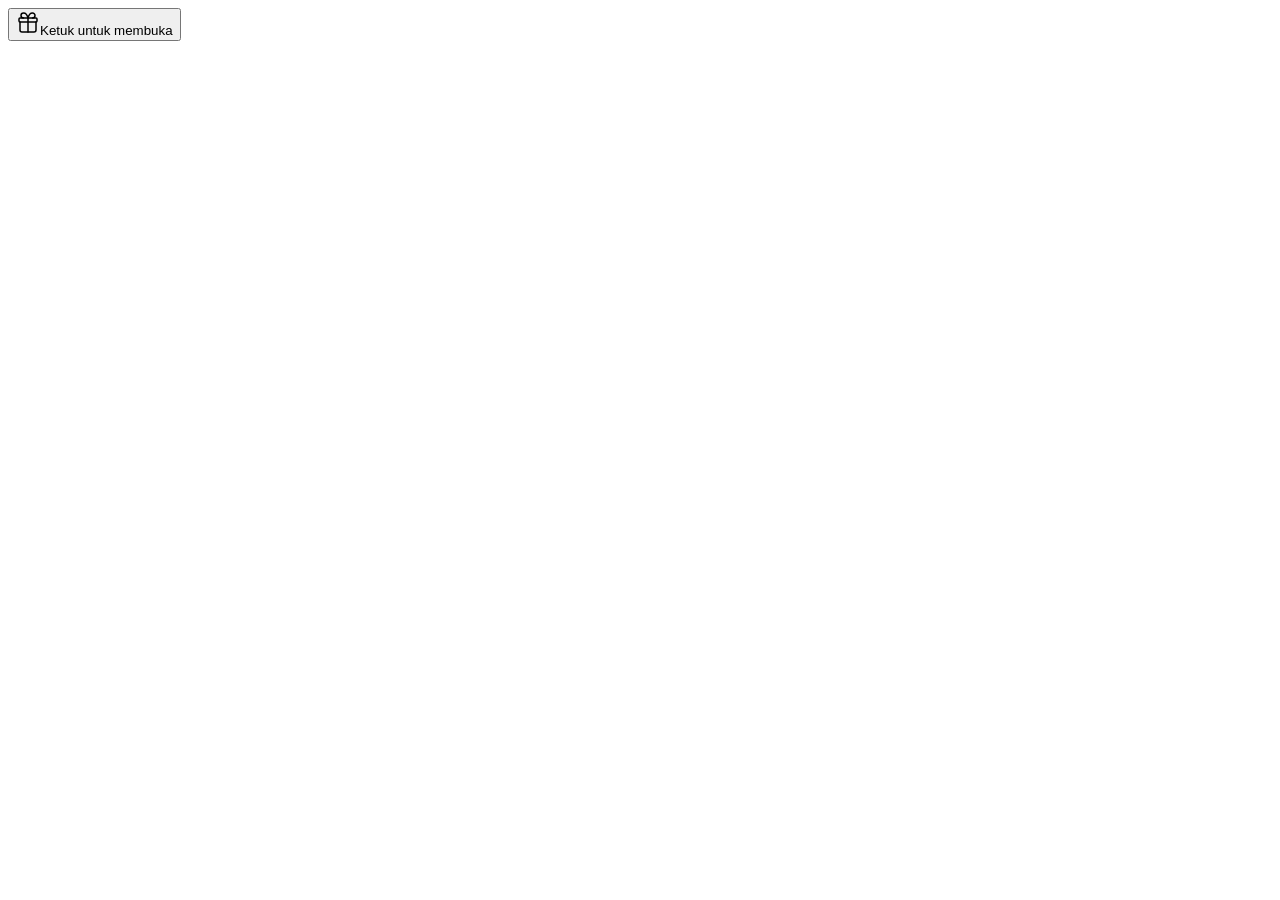
==== commit 9e291d52: "Add files via upload" ====
--- a/index.html
+++ b/index.html
@@ -1 +1 @@
-<!DOCTYPE html><html lang="id" class="fraunces_9b1dab61-module__JGOFDG__variable caveat_5b73e2b9-module__c4RjOG__variable"><head><meta charSet="utf-8"/><meta name="viewport" content="width=device-width, initial-scale=1"/><link rel="preload" href="/_next/static/media/03bda585a99c6450-s.p.32sris142tqlb.woff2" as="font" crossorigin="" type="font/woff2"/><link rel="preload" href="/_next/static/media/a85fe84266768609-s.p.0h6ig86gwutp4.woff2" as="font" crossorigin="" type="font/woff2"/><link rel="stylesheet" href="/_next/static/chunks/39y3hc973870v.css" data-precedence="next"/><link rel="preload" as="script" fetchPriority="low" href="/_next/static/chunks/0jvtdsb--35ij.js"/><script src="/_next/static/chunks/0y-dctk-kmqss.js" async=""></script><script src="/_next/static/chunks/1mkbuudhndal5.js" async=""></script><script src="/_next/static/chunks/03id_cqkhol3h.js" async=""></script><script src="/_next/static/chunks/turbopack-0vemyr0peoya2.js" async=""></script><script src="/_next/static/chunks/1ev8c16geqy6k.js" async="" crossorigin=""></script><script src="/_next/static/chunks/271dxc284wuk1.js" async="" crossorigin=""></script><meta name="theme-color" content="#f8f1ea"/><meta name="color-scheme" content="light"/><title>Selamat Ulang Tahun, Sayang</title><meta name="description" content="Sebuah hadiah kecil untuk orang yang paling aku sayang."/><meta name="generator" content="v0.app"/><meta name="next-size-adjust" content=""/><script src="/_next/static/chunks/0cz1d0mv5g_q7.js" noModule=""></script></head><body class="antialiased"><div hidden=""><!--$--><!--/$--></div><audio src="/media/serta-mulia.mp3" loop="" preload="auto"></audio><div class="fixed inset-0 z-50 flex flex-col items-center justify-center gap-8 overflow-hidden bg-background px-6 text-center"><button type="button" class="group flex flex-col items-center gap-4 rounded-2xl p-4 focus-visible:outline-2 focus-visible:outline-offset-4 focus-visible:outline-primary"><span class="animate-wiggle flex size-32 items-center justify-center rounded-3xl bg-primary text-primary-foreground shadow-xl shadow-primary/30 transition-transform group-hover:scale-105"><svg xmlns="http://www.w3.org/2000/svg" width="24" height="24" viewBox="0 0 24 24" fill="none" stroke="currentColor" stroke-width="1.5" stroke-linecap="round" stroke-linejoin="round" class="lucide lucide-gift size-16" aria-hidden="true"><path d="M12 7v14"></path><path d="M20 11v8a2 2 0 0 1-2 2H6a2 2 0 0 1-2-2v-8"></path><path d="M7.5 7a1 1 0 0 1 0-5A4.8 8 0 0 1 12 7a4.8 8 0 0 1 4.5-5 1 1 0 0 1 0 5"></path><rect x="3" y="7" width="18" height="4" rx="1"></rect></svg></span><span class="text-sm uppercase tracking-[0.25em] text-muted-foreground">Ketuk untuk membuka</span></button></div><!--$--><!--/$--><!--$!--><template data-dgst="BAILOUT_TO_CLIENT_SIDE_RENDERING"></template><!--/$--><script src="/_next/static/chunks/0jvtdsb--35ij.js" id="_R_" async=""></script><script>(self.__next_f=self.__next_f||[]).push([0])</script><script>self.__next_f.push([1,"1:\"$Sreact.fragment\"\n2:I[39756,[\"/_next/static/chunks/1ev8c16geqy6k.js\"],\"default\"]\n3:I[37457,[\"/_next/static/chunks/1ev8c16geqy6k.js\"],\"default\"]\n4:I[2355,[\"/_next/static/chunks/1ev8c16geqy6k.js\"],\"Analytics\"]\n5:I[55996,[\"/_next/static/chunks/1ev8c16geqy6k.js\",\"/_next/static/chunks/271dxc284wuk1.js\"],\"BirthdayExperience\"]\n6:I[97367,[\"/_next/static/chunks/1ev8c16geqy6k.js\"],\"OutletBoundary\"]\n7:\"$Sreact.suspense\"\n9:I[97367,[\"/_next/static/chunks/1ev8c16geqy6k.js\"],\"ViewportBoundary\"]\nb:I[97367,[\"/_next/static/chunks/1ev8c16geqy6k.js\"],\"MetadataBoundary\"]\nd:I[68027,[\"/_next/static/chunks/1ev8c16geqy6k.js\"],\"default\",1]\n:HL[\"/_next/static/chunks/39y3hc973870v.css\",\"style\"]\n:HL[\"/_next/static/media/03bda585a99c6450-s.p.32sris142tqlb.woff2\",\"font\",{\"crossOrigin\":\"\",\"type\":\"font/woff2\"}]\n:HL[\"/_next/static/media/a85fe84266768609-s.p.0h6ig86gwutp4.woff2\",\"font\",{\"crossOrigin\":\"\",\"type\":\"font/woff2\"}]\n0:{\"P\":null,\"c\":[\"\",\"\"],\"q\":\"\",\"i\":false,\"f\":[[[\"\",{\"children\":[\"__PAGE__\",{},\"$undefined\",\"$undefined\",4608]},\"$undefined\",\"$undefined\",4624],[[\"$\",\"$1\",\"c\",{\"children\":[[[\"$\",\"link\",\"0\",{\"rel\":\"stylesheet\",\"href\":\"/_next/static/chunks/39y3hc973870v.css\",\"precedence\":\"next\",\"crossOrigin\":\"$undefined\",\"nonce\":\"$undefined\"}],[\"$\",\"script\",\"script-0\",{\"src\":\"/_next/static/chunks/1ev8c16geqy6k.js\",\"async\":true,\"nonce\":\"$undefined\"}]],[\"$\",\"html\",null,{\"lang\":\"id\",\"className\":\"fraunces_9b1dab61-module__JGOFDG__variable caveat_5b73e2b9-module__c4RjOG__variable\",\"children\":[\"$\",\"body\",null,{\"className\":\"antialiased\",\"children\":[[\"$\",\"$L2\",null,{\"parallelRouterKey\":\"children\",\"error\":\"$undefined\",\"errorStyles\":\"$undefined\",\"errorScripts\":\"$undefined\",\"template\":[\"$\",\"$L3\",null,{}],\"templateStyles\":\"$undefined\",\"templateScripts\":\"$undefined\",\"notFound\":[[[\"$\",\"title\",null,{\"children\":\"404: This page could not be found.\"}],[\"$\",\"div\",null,{\"style\":{\"fontFamily\":\"system-ui,\\\"Segoe UI\\\",Roboto,Helvetica,Arial,sans-serif,\\\"Apple Color Emoji\\\",\\\"Segoe UI Emoji\\\"\",\"height\":\"100vh\",\"textAlign\":\"center\",\"display\":\"flex\",\"flexDirection\":\"column\",\"alignItems\":\"center\",\"justifyContent\":\"center\"},\"children\":[\"$\",\"div\",null,{\"children\":[[\"$\",\"style\",null,{\"dangerouslySetInnerHTML\":{\"__html\":\"body{color:#000;background:#fff;margin:0}.next-error-h1{border-right:1px solid rgba(0,0,0,.3)}@media (prefers-color-scheme:dark){body{color:#fff;background:#000}.next-error-h1{border-right:1px solid rgba(255,255,255,.3)}}\"}}],[\"$\",\"h1\",null,{\"className\":\"next-error-h1\",\"style\":{\"display\":\"inline-block\",\"margin\":\"0 20px 0 0\",\"padding\":\"0 23px 0 0\",\"fontSize\":24,\"fontWeight\":500,\"verticalAlign\":\"top\",\"lineHeight\":\"49px\"},\"children\":404}],[\"$\",\"div\",null,{\"style\":{\"display\":\"inline-block\"},\"children\":[\"$\",\"h2\",null,{\"style\":{\"fontSize\":14,\"fontWeight\":400,\"lineHeight\":\"49px\",\"margin\":0},\"children\":\"This page could not be found.\"}]}]]}]}]],[]],\"forbidden\":\"$undefined\",\"unauthorized\":\"$undefined\"}],[\"$\",\"$L4\",null,{}]]}]}]]}],{\"children\":[[\"$\",\"$1\",\"c\",{\"children\":[[\"$\",\"$L5\",null,{}],[[\"$\",\"script\",\"script-0\",{\"src\":\"/_next/static/chunks/271dxc284wuk1.js\",\"async\":true,\"nonce\":\"$undefined\"}]],[\"$\",\"$L6\",null,{\"children\":[\"$\",\"$7\",null,{\"name\":\"Next.MetadataOutlet\",\"children\":\"$@8\"}]}]]}],{},null,false,null]},null,false,null],[\"$\",\"$1\",\"h\",{\"children\":[null,[\"$\",\"$L9\",null,{\"children\":\"$La\"}],[\"$\",\"div\",null,{\"hidden\":true,\"children\":[\"$\",\"$Lb\",null,{\"children\":[\"$\",\"$7\",null,{\"name\":\"Next.Metadata\",\"children\":\"$Lc\"}]}]}],[\"$\",\"meta\",null,{\"name\":\"next-size-adjust\",\"content\":\"\"}]]}],false]],\"m\":\"$undefined\",\"G\":[\"$d\",[[\"$\",\"link\",\"0\",{\"rel\":\"stylesheet\",\"href\":\"/_next/static/chunks/39y3hc973870v.css\",\"precedence\":\"next\",\"crossOrigin\":\"$undefined\",\"nonce\":\"$undefined\"}]]],\"S\":true,\"h\":null,\"r\":\"$undefined\",\"s\":\"$undefined\",\"a\":\"$undefined\",\"l\":\"$undefined\",\"p\":\"$undefined\",\"d\":\"$undefined\",\"b\":\"PutQchP8NKRgI0JyvQ8mz\"}\na:[[\"$\",\"meta\",\"0\",{\"charSet\":\"utf-8\"}],[\"$\",\"meta\",\"1\",{\"name\":\"viewport\",\"content\":\"width=device-width, initial-scale=1\"}],[\"$\",\"meta\",\"2\",{\"name\":\"theme-color\",\"content\":\"#f8f1ea\"}],[\"$\",\"meta\",\"3\",{\"name\":\"color-scheme\",\"content\":\"light\"}]]\n8:null\nc:[[\"$\",\"title\",\"0\",{\"children\":\"Selamat Ulang Tahun, Sayang\"}],[\"$\",\"meta\",\"1\",{\"name\":\"description\",\"content\":\"Sebuah hadiah kecil untuk orang yang paling aku sayang.\"}],[\"$\",\"meta\",\"2\",{\"name\":\"generator\",\"content\":\"v0.app\"}]]\n"])</script></body></html>+<!DOCTYPE html><html lang="id" class="fraunces_9b1dab61-module__JGOFDG__variable caveat_5b73e2b9-module__c4RjOG__variable"><head><meta charSet="utf-8"/><meta name="viewport" content="width=device-width, initial-scale=1"/><link rel="preload" href="/ultah-asli/_next/static/media/03bda585a99c6450-s.p.32sris142tqlb.woff2" as="font" crossorigin="" type="font/woff2"/><link rel="preload" href="/ultah-asli/_next/static/media/a85fe84266768609-s.p.0h6ig86gwutp4.woff2" as="font" crossorigin="" type="font/woff2"/><link rel="stylesheet" href="/ultah-asli/_next/static/chunks/2mr67h7d8k0wb.css" data-precedence="next"/><link rel="preload" as="script" fetchPriority="low" href="/ultah-asli/_next/static/chunks/0jvtdsb--35ij.js"/><script src="/ultah-asli/_next/static/chunks/0y-dctk-kmqss.js" async=""></script><script src="/ultah-asli/_next/static/chunks/1mkbuudhndal5.js" async=""></script><script src="/ultah-asli/_next/static/chunks/0n9sdaxaqc40i.js" async=""></script><script src="/ultah-asli/_next/static/chunks/turbopack-444y31i_ijo6x.js" async=""></script><script src="/ultah-asli/_next/static/chunks/1ev8c16geqy6k.js" async="" crossorigin=""></script><script src="/ultah-asli/_next/static/chunks/25ipgc14uu-jq.js" async="" crossorigin=""></script><meta name="theme-color" content="#f8f1ea"/><meta name="color-scheme" content="light"/><title>Selamat Ulang Tahun, Sayang</title><meta name="description" content="Sebuah hadiah kecil untuk orang yang paling aku sayang."/><meta name="generator" content="v0.app"/><meta name="next-size-adjust" content=""/><script src="/ultah-asli/_next/static/chunks/0cz1d0mv5g_q7.js" noModule=""></script></head><body class="antialiased"><div hidden=""><!--$--><!--/$--></div><audio src="/media/serta-mulia.mp3" loop="" preload="auto"></audio><div class="fixed inset-0 z-50 flex flex-col items-center justify-center gap-8 overflow-hidden bg-background px-6 text-center"><button type="button" class="group flex flex-col items-center gap-4 rounded-2xl p-4 focus-visible:outline-2 focus-visible:outline-offset-4 focus-visible:outline-primary"><span class="animate-wiggle flex size-32 items-center justify-center rounded-3xl bg-primary text-primary-foreground shadow-xl shadow-primary/30 transition-transform group-hover:scale-105"><svg xmlns="http://www.w3.org/2000/svg" width="24" height="24" viewBox="0 0 24 24" fill="none" stroke="currentColor" stroke-width="1.5" stroke-linecap="round" stroke-linejoin="round" class="lucide lucide-gift size-16" aria-hidden="true"><path d="M12 7v14"></path><path d="M20 11v8a2 2 0 0 1-2 2H6a2 2 0 0 1-2-2v-8"></path><path d="M7.5 7a1 1 0 0 1 0-5A4.8 8 0 0 1 12 7a4.8 8 0 0 1 4.5-5 1 1 0 0 1 0 5"></path><rect x="3" y="7" width="18" height="4" rx="1"></rect></svg></span><span class="text-sm uppercase tracking-[0.25em] text-muted-foreground">Ketuk untuk membuka</span></button></div><!--$--><!--/$--><!--$!--><template data-dgst="BAILOUT_TO_CLIENT_SIDE_RENDERING"></template><!--/$--><script src="/ultah-asli/_next/static/chunks/0jvtdsb--35ij.js" id="_R_" async=""></script><script>(self.__next_f=self.__next_f||[]).push([0])</script><script>self.__next_f.push([1,"1:\"$Sreact.fragment\"\n2:I[39756,[\"/ultah-asli/_next/static/chunks/1ev8c16geqy6k.js\"],\"default\"]\n3:I[37457,[\"/ultah-asli/_next/static/chunks/1ev8c16geqy6k.js\"],\"default\"]\n4:I[2355,[\"/ultah-asli/_next/static/chunks/1ev8c16geqy6k.js\"],\"Analytics\"]\n5:I[55996,[\"/ultah-asli/_next/static/chunks/1ev8c16geqy6k.js\",\"/ultah-asli/_next/static/chunks/25ipgc14uu-jq.js\"],\"BirthdayExperience\"]\n6:I[97367,[\"/ultah-asli/_next/static/chunks/1ev8c16geqy6k.js\"],\"OutletBoundary\"]\n7:\"$Sreact.suspense\"\n9:I[97367,[\"/ultah-asli/_next/static/chunks/1ev8c16geqy6k.js\"],\"ViewportBoundary\"]\nb:I[97367,[\"/ultah-asli/_next/static/chunks/1ev8c16geqy6k.js\"],\"MetadataBoundary\"]\nd:I[68027,[\"/ultah-asli/_next/static/chunks/1ev8c16geqy6k.js\"],\"default\",1]\n:HL[\"/ultah-asli/_next/static/chunks/2mr67h7d8k0wb.css\",\"style\"]\n:HL[\"/ultah-asli/_next/static/media/03bda585a99c6450-s.p.32sris142tqlb.woff2\",\"font\",{\"crossOrigin\":\"\",\"type\":\"font/woff2\"}]\n:HL[\"/ultah-asli/_next/static/media/a85fe84266768609-s.p.0h6ig86gwutp4.woff2\",\"font\",{\"crossOrigin\":\"\",\"type\":\"font/woff2\"}]\n0:{\"P\":null,\"c\":[\"\",\"\"],\"q\":\"\",\"i\":false,\"f\":[[[\"\",{\"children\":[\"__PAGE__\",{},\"$undefined\",\"$undefined\",4608]},\"$undefined\",\"$undefined\",4624],[[\"$\",\"$1\",\"c\",{\"children\":[[[\"$\",\"link\",\"0\",{\"rel\":\"stylesheet\",\"href\":\"/ultah-asli/_next/static/chunks/2mr67h7d8k0wb.css\",\"precedence\":\"next\",\"crossOrigin\":\"$undefined\",\"nonce\":\"$undefined\"}],[\"$\",\"script\",\"script-0\",{\"src\":\"/ultah-asli/_next/static/chunks/1ev8c16geqy6k.js\",\"async\":true,\"nonce\":\"$undefined\"}]],[\"$\",\"html\",null,{\"lang\":\"id\",\"className\":\"fraunces_9b1dab61-module__JGOFDG__variable caveat_5b73e2b9-module__c4RjOG__variable\",\"children\":[\"$\",\"body\",null,{\"className\":\"antialiased\",\"children\":[[\"$\",\"$L2\",null,{\"parallelRouterKey\":\"children\",\"error\":\"$undefined\",\"errorStyles\":\"$undefined\",\"errorScripts\":\"$undefined\",\"template\":[\"$\",\"$L3\",null,{}],\"templateStyles\":\"$undefined\",\"templateScripts\":\"$undefined\",\"notFound\":[[[\"$\",\"title\",null,{\"children\":\"404: This page could not be found.\"}],[\"$\",\"div\",null,{\"style\":{\"fontFamily\":\"system-ui,\\\"Segoe UI\\\",Roboto,Helvetica,Arial,sans-serif,\\\"Apple Color Emoji\\\",\\\"Segoe UI Emoji\\\"\",\"height\":\"100vh\",\"textAlign\":\"center\",\"display\":\"flex\",\"flexDirection\":\"column\",\"alignItems\":\"center\",\"justifyContent\":\"center\"},\"children\":[\"$\",\"div\",null,{\"children\":[[\"$\",\"style\",null,{\"dangerouslySetInnerHTML\":{\"__html\":\"body{color:#000;background:#fff;margin:0}.next-error-h1{border-right:1px solid rgba(0,0,0,.3)}@media (prefers-color-scheme:dark){body{color:#fff;background:#000}.next-error-h1{border-right:1px solid rgba(255,255,255,.3)}}\"}}],[\"$\",\"h1\",null,{\"className\":\"next-error-h1\",\"style\":{\"display\":\"inline-block\",\"margin\":\"0 20px 0 0\",\"padding\":\"0 23px 0 0\",\"fontSize\":24,\"fontWeight\":500,\"verticalAlign\":\"top\",\"lineHeight\":\"49px\"},\"children\":404}],[\"$\",\"div\",null,{\"style\":{\"display\":\"inline-block\"},\"children\":[\"$\",\"h2\",null,{\"style\":{\"fontSize\":14,\"fontWeight\":400,\"lineHeight\":\"49px\",\"margin\":0},\"children\":\"This page could not be found.\"}]}]]}]}]],[]],\"forbidden\":\"$undefined\",\"unauthorized\":\"$undefined\"}],[\"$\",\"$L4\",null,{}]]}]}]]}],{\"children\":[[\"$\",\"$1\",\"c\",{\"children\":[[\"$\",\"$L5\",null,{}],[[\"$\",\"script\",\"script-0\",{\"src\":\"/ultah-asli/_next/static/chunks/25ipgc14uu-jq.js\",\"async\":true,\"nonce\":\"$undefined\"}]],[\"$\",\"$L6\",null,{\"children\":[\"$\",\"$7\",null,{\"name\":\"Next.MetadataOutlet\",\"children\":\"$@8\"}]}]]}],{},null,false,null]},null,false,null],[\"$\",\"$1\",\"h\",{\"children\":[null,[\"$\",\"$L9\",null,{\"children\":\"$La\"}],[\"$\",\"div\",null,{\"hidden\":true,\"children\":[\"$\",\"$Lb\",null,{\"children\":[\"$\",\"$7\",null,{\"name\":\"Next.Metadata\",\"children\":\"$Lc\"}]}]}],[\"$\",\"meta\",null,{\"name\":\"next-size-adjust\",\"content\":\"\"}]]}],false]],\"m\":\"$undefined\",\"G\":[\"$d\",[[\"$\",\"link\",\"0\",{\"rel\":\"stylesheet\",\"href\":\"/ultah-asli/_next/static/chunks/2mr67h7d8k0wb.css\",\"precedence\":\"next\",\"crossOrigin\":\"$undefined\",\"nonce\":\"$undefined\"}]]],\"S\":true,\"h\":null,\"r\":\"$undefined\",\"s\":\"$undefined\",\"a\":\"$undefined\",\"l\":\"$undefined\",\"p\":\"$undefined\",\"d\":\"$undefined\",\"b\":\"iegLVt0tnNbinUx844ZTE\"}\na:[[\"$\",\"meta\",\"0\",{\"charSet\":\"utf-8\"}],[\"$\",\"meta\",\"1\",{\"name\":\"viewport\",\"content\":\"width=device-width, initial-scale=1\"}],[\"$\",\"meta\",\"2\",{\"name\":\"theme-color\",\"content\":\"#f8f1ea\"}],[\"$\",\"meta\",\"3\",{\"name\":\"color-scheme\",\"content\":\"light\"}]]\n8:null\nc:[[\"$\",\"title\",\"0\",{\"children\":\"Selamat Ulang Tahun, Sayang\"}],[\"$\",\"meta\",\"1\",{\"name\":\"description\",\"content\":\"Sebuah hadiah kecil untuk orang yang paling aku sayang.\"}],[\"$\",\"meta\",\"2\",{\"name\":\"generator\",\"content\":\"v0.app\"}]]\n"])</script></body></html>
